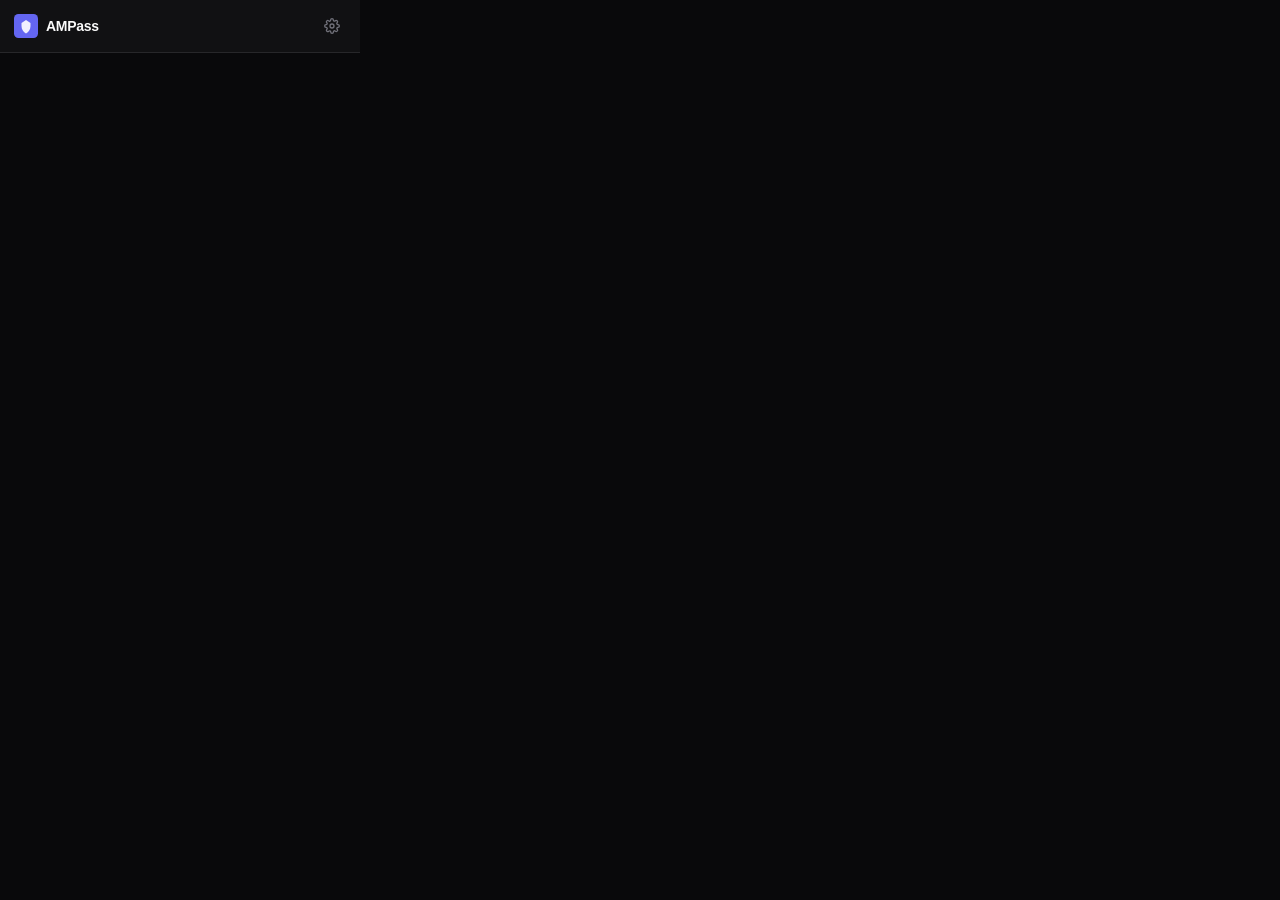
==== clients/browser-extension/src/popup/index.html @ 4e724eab "Yes5" ====
<!DOCTYPE html>
<html lang="en">
<head>
  <meta charset="UTF-8">
  <meta name="viewport" content="width=400">
  <title>AMPass</title>
  <link rel="stylesheet" href="popup.css">
</head>
<body>
  <div id="app">
    <!-- Header -->
    <header class="header">
      <div class="brand">
        <svg width="24" height="24" viewBox="0 0 32 32" fill="none"><rect width="32" height="32" rx="6" fill="url(#g)"/><path d="M16 8L10 12v4c0 4.4 2.6 8.5 6 10 3.4-1.5 6-5.6 6-10v-4l-6-4z" fill="white" opacity="0.9"/><defs><linearGradient id="g" x1="0" y1="0" x2="32" y2="32"><stop stop-color="#6366f1"/><stop offset="1" stop-color="#8b5cf6"/></linearGradient></defs></svg>
        <span class="brand-name">AMPass</span>
      </div>
      <div class="header-actions">
        <button id="btnSettings" class="icon-btn" title="Settings">
          <svg width="16" height="16" viewBox="0 0 24 24" fill="none" stroke="currentColor" stroke-width="2"><circle cx="12" cy="12" r="3"/><path d="M19.4 15a1.65 1.65 0 00.33 1.82l.06.06a2 2 0 01-2.83 2.83l-.06-.06a1.65 1.65 0 00-1.82-.33 1.65 1.65 0 00-1 1.51V21a2 2 0 01-4 0v-.09A1.65 1.65 0 009 19.4a1.65 1.65 0 00-1.82.33l-.06.06a2 2 0 01-2.83-2.83l.06-.06A1.65 1.65 0 004.68 15 1.65 1.65 0 003.17 14H3a2 2 0 010-4h.09A1.65 1.65 0 004.6 9a1.65 1.65 0 00-.33-1.82l-.06-.06a2 2 0 012.83-2.83l.06.06A1.65 1.65 0 009 4.68 1.65 1.65 0 0010 3.17V3a2 2 0 014 0v.09a1.65 1.65 0 001 1.51 1.65 1.65 0 001.82-.33l.06-.06a2 2 0 012.83 2.83l-.06.06A1.65 1.65 0 0019.4 9a1.65 1.65 0 001.51 1H21a2 2 0 010 4h-.09a1.65 1.65 0 00-1.51 1z"/></svg>
        </button>
        <button id="btnLock" class="icon-btn" title="Lock vault" style="display:none;">
          <svg width="16" height="16" viewBox="0 0 24 24" fill="none" stroke="currentColor" stroke-width="2"><rect x="3" y="11" width="18" height="11" rx="2"/><path d="M7 11V7a5 5 0 0110 0v4"/></svg>
        </button>
      </div>
    </header>

    <!-- Status Bar -->
    <div id="statusBar" class="status-bar" style="display:none;"></div>
    <div id="bridgeIndicator" class="bridge-indicator" style="display:none;" title="Connected to AMPass Desktop">🖥️</div>

    <!-- Views -->
    <div id="viewSetup" class="view" style="display:none;">
      <div class="view-center">
        <p class="text-muted">Connect to your AMPass server</p>
        <input type="url" id="setupUrl" class="input" placeholder="https://yourdomain.com/ampass">
        <button id="btnSetupSave" class="btn btn-primary btn-full">Connect</button>
      </div>
    </div>

    <div id="viewLogin" class="view" style="display:none;">
      <div class="view-center">
        <p class="text-muted">Sign in to your vault</p>
        <input type="text" id="loginUsername" class="input" placeholder="Username or email" autocomplete="username">
        <input type="password" id="loginPassword" class="input" placeholder="Password" autocomplete="current-password">
        <button id="btnLogin" class="btn btn-primary btn-full">Sign In</button>
        <div id="loginError" class="error-msg" style="display:none;"></div>
      </div>
    </div>

    <div id="viewUnlock" class="view" style="display:none;">
      <div class="view-center">
        <svg width="40" height="40" viewBox="0 0 24 24" fill="none" stroke="#6366f1" stroke-width="1.5" style="margin:0 auto 12px;display:block;"><rect x="3" y="11" width="18" height="11" rx="2"/><path d="M7 11V7a5 5 0 0110 0v4"/></svg>
        <p class="text-muted">Enter master password to unlock</p>
        <input type="password" id="unlockPassword" class="input" placeholder="Master password" autocomplete="off">
        <button id="btnUnlock" class="btn btn-primary btn-full">Unlock</button>
        <div id="unlockError" class="error-msg" style="display:none;"></div>
      </div>
    </div>

    <div id="viewVault" class="view" style="display:none;">
      <!-- Search -->
      <div class="search-bar">
        <svg class="search-icon" width="14" height="14" viewBox="0 0 24 24" fill="none" stroke="currentColor" stroke-width="2"><circle cx="11" cy="11" r="8"/><line x1="21" y1="21" x2="16.65" y2="16.65"/></svg>
        <input type="text" id="searchInput" class="input search-input" placeholder="Search vault...">
      </div>

      <!-- Matches for current site -->
      <div id="matchesSection" style="display:none;">
        <div class="section-header">
          <span class="section-title">Matches for this site</span>
        </div>
        <div id="matchesList" class="item-list"></div>
      </div>

      <!-- All items -->
      <div id="allItemsSection">
        <div class="section-header">
          <span class="section-title">All Items</span>
          <span id="itemCount" class="badge">0</span>
        </div>
        <div id="allItemsList" class="item-list"></div>
      </div>

      <!-- Empty state -->
      <div id="emptyState" class="empty-state" style="display:none;">
        <p>No items in your vault yet.</p>
      </div>

      <!-- Actions -->
      <div class="bottom-actions">
        <button id="btnAddNew" class="btn btn-secondary btn-sm">+ Add Login</button>
        <button id="btnGenerate" class="btn btn-secondary btn-sm">Generate</button>
      </div>
    </div>

    <!-- Generator Panel -->
    <div id="viewGenerator" class="view" style="display:none;">
      <div class="section-header">
        <button id="btnBackFromGen" class="icon-btn"><svg width="16" height="16" viewBox="0 0 24 24" fill="none" stroke="currentColor" stroke-width="2"><line x1="19" y1="12" x2="5" y2="12"/><polyline points="12 19 5 12 12 5"/></svg></button>
        <span class="section-title">Password Generator</span>
      </div>
      <div class="gen-output">
        <input type="text" id="genPassword" class="input mono" readonly>
        <button id="btnCopyGen" class="icon-btn" title="Copy"><svg width="14" height="14" viewBox="0 0 24 24" fill="none" stroke="currentColor" stroke-width="2"><rect x="9" y="9" width="13" height="13" rx="2"/><path d="M5 15H4a2 2 0 01-2-2V4a2 2 0 012-2h9a2 2 0 012 2v1"/></svg></button>
      </div>
      <div id="genStrength" class="strength-bar"><div class="strength-fill"></div></div>
      <div class="gen-options">
        <label class="slider-label">Length: <span id="genLengthVal">20</span></label>
        <input type="range" id="genLength" min="8" max="64" value="20" class="range">
        <label class="check-label"><input type="checkbox" id="genUpper" checked> Uppercase</label>
        <label class="check-label"><input type="checkbox" id="genLower" checked> Lowercase</label>
        <label class="check-label"><input type="checkbox" id="genNumbers" checked> Numbers</label>
        <label class="check-label"><input type="checkbox" id="genSymbols" checked> Symbols</label>
      </div>
      <button id="btnRegenerate" class="btn btn-primary btn-full">Regenerate</button>
    </div>
  </div>

  <script src="../shared/storage.js"></script>
  <script src="../shared/security.js"></script>
  <script src="../shared/domain-utils.js"></script>
  <script src="../shared/crypto-client.js"></script>
  <script src="../shared/password-generator.js"></script>
  <script src="../shared/native-client.js"></script>
  <script src="popup.js"></script>
</body>
</html>
---- clients/browser-extension/src/popup/popup.css ----
/* AMPass Extension Popup - Premium UI */
:root {
  --bg: #09090b;
  --surface: #111113;
  --card: #18181b;
  --border: #27272a;
  --hover: #1f1f23;
  --text: #fafafa;
  --text-sec: #a1a1aa;
  --text-muted: #71717a;
  --accent: #6366f1;
  --accent-hover: #818cf8;
  --accent-subtle: rgba(99,102,241,0.12);
  --success: #22c55e;
  --danger: #ef4444;
  --warning: #f59e0b;
  --radius: 8px;
  --font: -apple-system, BlinkMacSystemFont, 'Segoe UI', sans-serif;
  --mono: 'SF Mono', 'Fira Code', monospace;
}

* { box-sizing: border-box; margin: 0; padding: 0; }
body { font-family: var(--font); background: var(--bg); color: var(--text); width: 360px; min-height: 200px; max-height: 560px; overflow-y: auto; font-size: 13px; line-height: 1.5; }
#app { display: flex; flex-direction: column; min-height: 200px; }

/* Header */
.header { display: flex; align-items: center; justify-content: space-between; padding: 12px 14px; border-bottom: 1px solid var(--border); background: var(--surface); position: sticky; top: 0; z-index: 10; }
.brand { display: flex; align-items: center; gap: 8px; }
.brand-name { font-weight: 700; font-size: 14px; letter-spacing: -0.02em; }
.header-actions { display: flex; gap: 4px; }

/* Buttons */
.btn { display: inline-flex; align-items: center; justify-content: center; gap: 6px; padding: 8px 14px; border-radius: var(--radius); font-size: 12px; font-weight: 550; border: none; cursor: pointer; transition: all 0.15s; font-family: var(--font); }
.btn:active { transform: scale(0.97); }
.btn-primary { background: var(--accent); color: white; }
.btn-primary:hover { background: var(--accent-hover); }
.btn-secondary { background: var(--card); color: var(--text-sec); border: 1px solid var(--border); }
.btn-secondary:hover { background: var(--hover); color: var(--text); }
.btn-full { width: 100%; }
.btn-sm { padding: 6px 10px; font-size: 11px; }
.icon-btn { background: none; border: none; color: var(--text-muted); cursor: pointer; padding: 6px; border-radius: 6px; display: flex; align-items: center; justify-content: center; transition: all 0.15s; }
.icon-btn:hover { background: var(--hover); color: var(--text); }

/* Inputs */
.input { width: 100%; padding: 9px 12px; background: var(--card); border: 1px solid var(--border); border-radius: var(--radius); color: var(--text); font-size: 13px; outline: none; transition: border-color 0.15s; font-family: var(--font); }
.input:focus { border-color: var(--accent); }
.input::placeholder { color: var(--text-muted); }
.input.mono { font-family: var(--mono); font-size: 12px; letter-spacing: 0.02em; }
.range { width: 100%; accent-color: var(--accent); margin: 6px 0; }

/* Views */
.view { padding: 14px; }
.view-center { display: flex; flex-direction: column; gap: 10px; align-items: center; text-align: center; padding: 20px 0; }
.view-center .input { text-align: left; }

/* Status Bar */
.status-bar { padding: 8px 14px; font-size: 11px; text-align: center; }
.status-bar.warning { background: rgba(245,158,11,0.1); color: var(--warning); border-bottom: 1px solid rgba(245,158,11,0.2); }
.status-bar.error { background: rgba(239,68,68,0.1); color: var(--danger); border-bottom: 1px solid rgba(239,68,68,0.2); }
.status-bar.success { background: rgba(34,197,94,0.1); color: var(--success); border-bottom: 1px solid rgba(34,197,94,0.2); }

/* Bridge indicator */
.bridge-indicator { position: absolute; top: 44px; right: 14px; font-size: 12px; opacity: 0.7; cursor: help; }

/* Error message */
.error-msg { color: var(--danger); font-size: 12px; text-align: center; padding: 6px; }

/* Search */
.search-bar { position: relative; margin-bottom: 12px; }
.search-icon { position: absolute; left: 10px; top: 50%; transform: translateY(-50%); color: var(--text-muted); pointer-events: none; }
.search-input { padding-left: 30px; }

/* Sections */
.section-header { display: flex; align-items: center; justify-content: space-between; padding: 6px 0; margin-bottom: 6px; }
.section-title { font-size: 11px; font-weight: 600; color: var(--text-muted); text-transform: uppercase; letter-spacing: 0.05em; }
.badge { font-size: 10px; background: var(--accent-subtle); color: var(--accent); padding: 2px 7px; border-radius: 10px; font-weight: 600; }

/* Item List */
.item-list { display: flex; flex-direction: column; gap: 3px; max-height: 280px; overflow-y: auto; }
.item { display: flex; align-items: center; gap: 10px; padding: 9px 10px; border-radius: var(--radius); cursor: pointer; transition: background 0.12s; border: 1px solid transparent; }
.item:hover { background: var(--hover); border-color: var(--border); }
.item-icon { width: 30px; height: 30px; border-radius: 6px; background: var(--accent-subtle); display: flex; align-items: center; justify-content: center; flex-shrink: 0; }
.item-icon svg { width: 14px; height: 14px; color: var(--accent); }
.item-info { flex: 1; min-width: 0; }
.item-title { display: block; font-weight: 550; font-size: 12.5px; white-space: nowrap; overflow: hidden; text-overflow: ellipsis; }
.item-subtitle { display: block; font-size: 11px; color: var(--text-muted); white-space: nowrap; overflow: hidden; text-overflow: ellipsis; }
.item-actions { display: flex; gap: 2px; opacity: 0; transition: opacity 0.15s; }
.item:hover .item-actions { opacity: 1; }

/* Bottom Actions */
.bottom-actions { display: flex; gap: 6px; padding-top: 10px; border-top: 1px solid var(--border); margin-top: 10px; }

/* Generator */
.gen-output { display: flex; gap: 6px; margin-bottom: 8px; }
.gen-output .input { flex: 1; }
.gen-options { display: flex; flex-direction: column; gap: 6px; margin: 10px 0; }
.check-label { display: flex; align-items: center; gap: 7px; font-size: 12px; color: var(--text-sec); cursor: pointer; }
.check-label input { accent-color: var(--accent); }
.slider-label { font-size: 12px; color: var(--text-sec); display: flex; justify-content: space-between; }
.slider-label span { color: var(--accent); font-weight: 600; }

/* Strength Bar */
.strength-bar { height: 3px; background: var(--border); border-radius: 2px; overflow: hidden; margin-bottom: 6px; }
.strength-fill { height: 100%; border-radius: 2px; transition: width 0.3s, background 0.3s; width: 0; }

/* Empty State */
.empty-state { text-align: center; padding: 30px 10px; color: var(--text-muted); }

/* Text helpers */
.text-muted { color: var(--text-muted); font-size: 12px; }

/* Scrollbar */
::-webkit-scrollbar { width: 4px; }
::-webkit-scrollbar-track { background: transparent; }
::-webkit-scrollbar-thumb { background: var(--border); border-radius: 2px; }
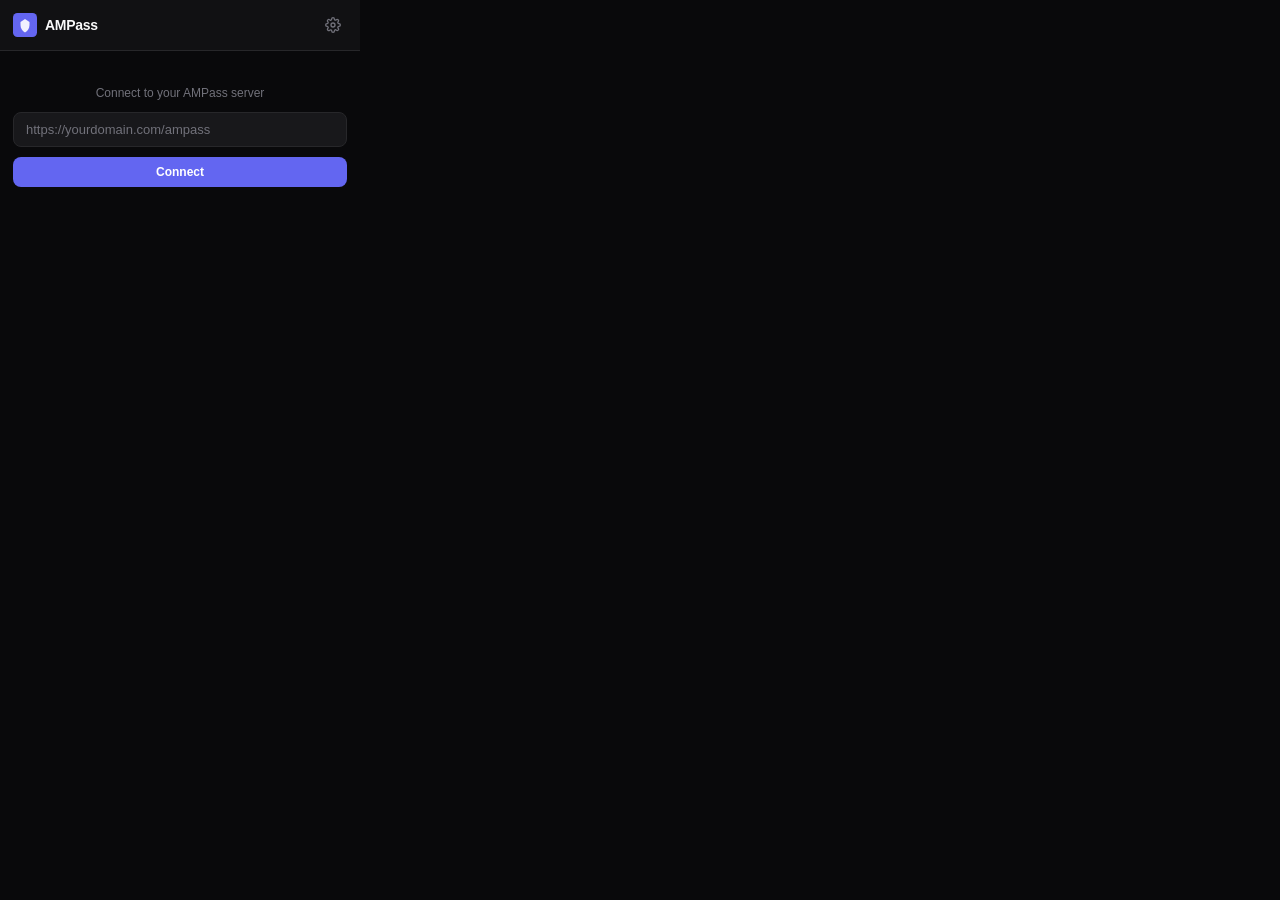
==== commit 31e0bbce: "feat: implement comprehensive vault item details view with autofill, editing, and TOTP support" ====
--- a/clients/browser-extension/src/popup/index.html
+++ b/clients/browser-extension/src/popup/index.html
@@ -15,6 +15,10 @@
         <span class="brand-name">AMPass</span>
       </div>
       <div class="header-actions">
+        <div id="bridgeIndicator" class="bridge-indicator" style="display:none;" title="Connected to AMPass Desktop">🖥️</div>
+        <button id="btnBack" class="icon-btn" title="Back" style="display:none;">
+          <svg width="16" height="16" viewBox="0 0 24 24" fill="none" stroke="currentColor" stroke-width="2"><line x1="19" y1="12" x2="5" y2="12"/><polyline points="12 19 5 12 12 5"/></svg>
+        </button>
         <button id="btnSettings" class="icon-btn" title="Settings">
           <svg width="16" height="16" viewBox="0 0 24 24" fill="none" stroke="currentColor" stroke-width="2"><circle cx="12" cy="12" r="3"/><path d="M19.4 15a1.65 1.65 0 00.33 1.82l.06.06a2 2 0 01-2.83 2.83l-.06-.06a1.65 1.65 0 00-1.82-.33 1.65 1.65 0 00-1 1.51V21a2 2 0 01-4 0v-.09A1.65 1.65 0 009 19.4a1.65 1.65 0 00-1.82.33l-.06.06a2 2 0 01-2.83-2.83l.06-.06A1.65 1.65 0 004.68 15 1.65 1.65 0 003.17 14H3a2 2 0 010-4h.09A1.65 1.65 0 004.6 9a1.65 1.65 0 00-.33-1.82l-.06-.06a2 2 0 012.83-2.83l.06.06A1.65 1.65 0 009 4.68 1.65 1.65 0 0010 3.17V3a2 2 0 014 0v.09a1.65 1.65 0 001 1.51 1.65 1.65 0 001.82-.33l.06-.06a2 2 0 012.83 2.83l-.06.06A1.65 1.65 0 0019.4 9a1.65 1.65 0 001.51 1H21a2 2 0 010 4h-.09a1.65 1.65 0 00-1.51 1z"/></svg>
         </button>
@@ -26,9 +30,16 @@
 
     <!-- Status Bar -->
     <div id="statusBar" class="status-bar" style="display:none;"></div>
-    <div id="bridgeIndicator" class="bridge-indicator" style="display:none;" title="Connected to AMPass Desktop">🖥️</div>
 
     <!-- Views -->
+
+    <!-- Loading -->
+    <div id="viewLoading" class="view view-center" style="display:none;">
+      <div class="spinner"></div>
+      <p class="text-muted" style="margin-top:10px;">Loading...</p>
+    </div>
+
+    <!-- Setup -->
     <div id="viewSetup" class="view" style="display:none;">
       <div class="view-center">
         <p class="text-muted">Connect to your AMPass server</p>
@@ -37,26 +48,36 @@
       </div>
     </div>
 
+    <!-- Login -->
     <div id="viewLogin" class="view" style="display:none;">
       <div class="view-center">
         <p class="text-muted">Sign in to your vault</p>
         <input type="text" id="loginUsername" class="input" placeholder="Username or email" autocomplete="username">
         <input type="password" id="loginPassword" class="input" placeholder="Password" autocomplete="current-password">
+        <label class="check-label" style="margin:8px 0;font-size:11px;"><input type="checkbox" id="loginTrust"> Trust this browser (stay logged in)</label>
         <button id="btnLogin" class="btn btn-primary btn-full">Sign In</button>
         <div id="loginError" class="error-msg" style="display:none;"></div>
-      </div>
-    </div>
-
+        <button id="btnResetConn" class="btn btn-ghost btn-full" style="margin-top:8px;font-size:11px;">Reset Connection</button>
+      </div>
+    </div>
+
+    <!-- Unlock -->
     <div id="viewUnlock" class="view" style="display:none;">
       <div class="view-center">
         <svg width="40" height="40" viewBox="0 0 24 24" fill="none" stroke="#6366f1" stroke-width="1.5" style="margin:0 auto 12px;display:block;"><rect x="3" y="11" width="18" height="11" rx="2"/><path d="M7 11V7a5 5 0 0110 0v4"/></svg>
+        <p id="unlockTrustInfo" class="text-muted" style="font-size:11px;margin-bottom:4px;display:none;"></p>
         <p class="text-muted">Enter master password to unlock</p>
         <input type="password" id="unlockPassword" class="input" placeholder="Master password" autocomplete="off">
         <button id="btnUnlock" class="btn btn-primary btn-full">Unlock</button>
         <div id="unlockError" class="error-msg" style="display:none;"></div>
-      </div>
-    </div>
-
+        <div style="margin-top:10px;display:flex;gap:6px;justify-content:center;">
+          <button id="btnUnlockSignOut" class="btn btn-ghost" style="font-size:10px;padding:4px 8px;">Sign Out</button>
+          <button id="btnUnlockChangeServer" class="btn btn-ghost" style="font-size:10px;padding:4px 8px;">Change Server</button>
+        </div>
+      </div>
+    </div>
+
+    <!-- Vault List -->
     <div id="viewVault" class="view" style="display:none;">
       <!-- Search -->
       <div class="search-bar">
@@ -83,20 +104,136 @@
 
       <!-- Empty state -->
       <div id="emptyState" class="empty-state" style="display:none;">
+        <svg width="32" height="32" viewBox="0 0 24 24" fill="none" stroke="currentColor" stroke-width="1.5" style="margin:0 auto 8px;display:block;opacity:0.3;"><rect x="3" y="11" width="18" height="11" rx="2"/><path d="M7 11V7a5 5 0 0110 0v4"/></svg>
         <p>No items in your vault yet.</p>
+        <p style="font-size:11px;margin-top:4px;">Click + Add Login to create your first entry.</p>
       </div>
 
       <!-- Actions -->
       <div class="bottom-actions">
         <button id="btnAddNew" class="btn btn-secondary btn-sm">+ Add Login</button>
+        <button id="btnAddNote" class="btn btn-secondary btn-sm">+ Note</button>
         <button id="btnGenerate" class="btn btn-secondary btn-sm">Generate</button>
       </div>
+    </div>
+
+    <!-- Item Detail View -->
+    <div id="viewDetail" class="view" style="display:none;">
+      <div class="detail-header">
+        <div class="detail-icon" id="detailIcon">🔑</div>
+        <div class="detail-title-group">
+          <span id="detailTitle" class="detail-title"></span>
+          <span id="detailUrl" class="detail-url text-muted"></span>
+        </div>
+        <button id="btnDetailFav" class="icon-btn fav-btn" title="Favorite">
+          <svg width="14" height="14" viewBox="0 0 24 24" fill="none" stroke="currentColor" stroke-width="2"><polygon points="12 2 15.09 8.26 22 9.27 17 14.14 18.18 21.02 12 17.77 5.82 21.02 7 14.14 2 9.27 8.91 8.26 12 2"/></svg>
+        </button>
+      </div>
+
+      <div class="detail-fields">
+        <!-- Username -->
+        <div class="detail-field" id="detailUsernameRow">
+          <span class="detail-field-label">Username</span>
+          <div class="detail-field-value-row">
+            <span id="detailUsername" class="detail-field-value"></span>
+            <button class="icon-btn detail-copy-btn" id="btnCopyUsername" title="Copy username">
+              <svg width="13" height="13" viewBox="0 0 24 24" fill="none" stroke="currentColor" stroke-width="2"><rect x="9" y="9" width="13" height="13" rx="2"/><path d="M5 15H4a2 2 0 01-2-2V4a2 2 0 012-2h9a2 2 0 012 2v1"/></svg>
+            </button>
+          </div>
+        </div>
+
+        <!-- Password -->
+        <div class="detail-field" id="detailPasswordRow">
+          <span class="detail-field-label">Password</span>
+          <div class="detail-field-value-row">
+            <span id="detailPassword" class="detail-field-value mono password-dots">••••••••</span>
+            <button class="icon-btn detail-copy-btn" id="btnTogglePass" title="Show/Hide password">
+              <svg width="13" height="13" viewBox="0 0 24 24" fill="none" stroke="currentColor" stroke-width="2"><path d="M1 12s4-8 11-8 11 8 11 8-4 8-11 8-11-8-11-8z"/><circle cx="12" cy="12" r="3"/></svg>
+            </button>
+            <button class="icon-btn detail-copy-btn" id="btnCopyPassword" title="Copy password">
+              <svg width="13" height="13" viewBox="0 0 24 24" fill="none" stroke="currentColor" stroke-width="2"><rect x="9" y="9" width="13" height="13" rx="2"/><path d="M5 15H4a2 2 0 01-2-2V4a2 2 0 012-2h9a2 2 0 012 2v1"/></svg>
+            </button>
+          </div>
+          <div class="detail-strength-bar"><div id="detailStrengthFill" class="strength-fill"></div></div>
+        </div>
+
+        <!-- TOTP -->
+        <div class="detail-field" id="detailTotpRow" style="display:none;">
+          <span class="detail-field-label">2FA Code</span>
+          <div class="detail-field-value-row">
+            <span id="detailTotpCode" class="detail-field-value mono totp-code">------</span>
+            <div id="totpCountdown" class="totp-countdown">30</div>
+            <button class="icon-btn detail-copy-btn" id="btnCopyTotp" title="Copy 2FA code">
+              <svg width="13" height="13" viewBox="0 0 24 24" fill="none" stroke="currentColor" stroke-width="2"><rect x="9" y="9" width="13" height="13" rx="2"/><path d="M5 15H4a2 2 0 01-2-2V4a2 2 0 012-2h9a2 2 0 012 2v1"/></svg>
+            </button>
+          </div>
+        </div>
+
+        <!-- Notes -->
+        <div class="detail-field" id="detailNotesRow" style="display:none;">
+          <span class="detail-field-label">Notes</span>
+          <p id="detailNotes" class="detail-notes"></p>
+        </div>
+      </div>
+
+      <div class="detail-actions">
+        <button id="btnDetailAutofill" class="btn btn-primary btn-sm">⚡ Autofill</button>
+        <button id="btnDetailEdit" class="btn btn-secondary btn-sm">Edit</button>
+        <button id="btnDetailDelete" class="btn btn-danger btn-sm">Delete</button>
+      </div>
+    </div>
+
+    <!-- Add / Edit Form -->
+    <div id="viewEdit" class="view" style="display:none;">
+      <div class="edit-form-title" id="editFormTitle">Add Login</div>
+      <input type="hidden" id="editItemId">
+      <input type="hidden" id="editItemType" value="login">
+
+      <div class="form-group">
+        <label class="form-label">Title</label>
+        <input type="text" id="editTitle" class="input" placeholder="e.g. GitHub, Netflix">
+      </div>
+      <div class="form-group" id="editUrlGroup">
+        <label class="form-label">Website URL</label>
+        <input type="url" id="editUrl" class="input" placeholder="https://example.com">
+      </div>
+      <div class="form-group" id="editUsernameGroup">
+        <label class="form-label">Username / Email</label>
+        <input type="text" id="editUsername" class="input" placeholder="you@example.com" autocomplete="off">
+      </div>
+      <div class="form-group" id="editPasswordGroup">
+        <label class="form-label">Password</label>
+        <div class="pw-input-row">
+          <input type="password" id="editPassword" class="input" placeholder="Password" autocomplete="new-password">
+          <button id="btnToggleEditPass" class="icon-btn" title="Show/hide">
+            <svg width="13" height="13" viewBox="0 0 24 24" fill="none" stroke="currentColor" stroke-width="2"><path d="M1 12s4-8 11-8 11 8 11 8-4 8-11 8-11-8-11-8z"/><circle cx="12" cy="12" r="3"/></svg>
+          </button>
+          <button id="btnFillGenerate" class="icon-btn" title="Generate password">
+            <svg width="13" height="13" viewBox="0 0 24 24" fill="none" stroke="currentColor" stroke-width="2"><path d="M12 22s8-4 8-10V5l-8-3-8 3v7c0 6 8 10 8 10z"/></svg>
+          </button>
+        </div>
+        <div class="strength-bar" style="margin-top:5px;"><div id="editStrengthFill" class="strength-fill"></div></div>
+      </div>
+      <div class="form-group" id="editTotpGroup">
+        <label class="form-label">2FA Secret (optional)</label>
+        <input type="text" id="editTotp" class="input mono" placeholder="JBSWY3DPEHPK3PXP" autocomplete="off" spellcheck="false">
+        <span class="form-hint">Base32 key from the site's 2FA setup</span>
+      </div>
+      <div class="form-group" id="editNotesGroup">
+        <label class="form-label">Notes (optional)</label>
+        <textarea id="editNotes" class="input edit-notes" rows="2" placeholder="Any extra info..."></textarea>
+      </div>
+
+      <div class="edit-actions">
+        <button id="btnSaveItem" class="btn btn-primary btn-sm" style="flex:1;">Save</button>
+        <button id="btnCancelEdit" class="btn btn-secondary btn-sm">Cancel</button>
+      </div>
+      <div id="editError" class="error-msg" style="display:none;margin-top:8px;"></div>
     </div>
 
     <!-- Generator Panel -->
     <div id="viewGenerator" class="view" style="display:none;">
       <div class="section-header">
-        <button id="btnBackFromGen" class="icon-btn"><svg width="16" height="16" viewBox="0 0 24 24" fill="none" stroke="currentColor" stroke-width="2"><line x1="19" y1="12" x2="5" y2="12"/><polyline points="12 19 5 12 12 5"/></svg></button>
         <span class="section-title">Password Generator</span>
       </div>
       <div class="gen-output">
@@ -112,9 +249,14 @@
         <label class="check-label"><input type="checkbox" id="genNumbers" checked> Numbers</label>
         <label class="check-label"><input type="checkbox" id="genSymbols" checked> Symbols</label>
       </div>
-      <button id="btnRegenerate" class="btn btn-primary btn-full">Regenerate</button>
+      <div style="display:flex;gap:6px;">
+        <button id="btnRegenerate" class="btn btn-primary" style="flex:1;">Regenerate</button>
+        <button id="btnUsePwInEdit" class="btn btn-secondary btn-sm" style="display:none;" title="Use this password">Use</button>
+      </div>
     </div>
   </div>
+
+  <div id="versionFooter"></div>
 
   <script src="../shared/storage.js"></script>
   <script src="../shared/security.js"></script>
--- a/clients/browser-extension/src/popup/popup.css
+++ b/clients/browser-extension/src/popup/popup.css
@@ -16,81 +16,198 @@
   --warning: #f59e0b;
   --radius: 8px;
   --font: -apple-system, BlinkMacSystemFont, 'Segoe UI', sans-serif;
-  --mono: 'SF Mono', 'Fira Code', monospace;
+  --mono: 'SF Mono', 'Fira Code', 'Consolas', monospace;
+}
+
+/* Light theme */
+[data-theme="light"] {
+  --bg: #f8fafc;
+  --surface: #ffffff;
+  --card: #f1f5f9;
+  --border: #e2e8f0;
+  --hover: #e8ecf2;
+  --text: #0f172a;
+  --text-sec: #475569;
+  --text-muted: #94a3b8;
+  --accent-subtle: rgba(99,102,241,0.08);
 }
 
 * { box-sizing: border-box; margin: 0; padding: 0; }
-body { font-family: var(--font); background: var(--bg); color: var(--text); width: 360px; min-height: 200px; max-height: 560px; overflow-y: auto; font-size: 13px; line-height: 1.5; }
+body {
+  font-family: var(--font);
+  background: var(--bg);
+  color: var(--text);
+  width: 360px;
+  min-height: 200px;
+  max-height: 580px;
+  overflow-y: auto;
+  font-size: 13px;
+  line-height: 1.5;
+}
 #app { display: flex; flex-direction: column; min-height: 200px; }
 
-/* Header */
-.header { display: flex; align-items: center; justify-content: space-between; padding: 12px 14px; border-bottom: 1px solid var(--border); background: var(--surface); position: sticky; top: 0; z-index: 10; }
+/* ===== Header ===== */
+.header {
+  display: flex; align-items: center; justify-content: space-between;
+  padding: 11px 13px; border-bottom: 1px solid var(--border);
+  background: var(--surface); position: sticky; top: 0; z-index: 10;
+}
 .brand { display: flex; align-items: center; gap: 8px; }
 .brand-name { font-weight: 700; font-size: 14px; letter-spacing: -0.02em; }
-.header-actions { display: flex; gap: 4px; }
-
-/* Buttons */
-.btn { display: inline-flex; align-items: center; justify-content: center; gap: 6px; padding: 8px 14px; border-radius: var(--radius); font-size: 12px; font-weight: 550; border: none; cursor: pointer; transition: all 0.15s; font-family: var(--font); }
+.header-actions { display: flex; align-items: center; gap: 4px; }
+
+/* ===== Buttons ===== */
+.btn {
+  display: inline-flex; align-items: center; justify-content: center;
+  gap: 6px; padding: 8px 14px; border-radius: var(--radius);
+  font-size: 12px; font-weight: 550; border: none; cursor: pointer;
+  transition: all 0.15s; font-family: var(--font);
+}
 .btn:active { transform: scale(0.97); }
 .btn-primary { background: var(--accent); color: white; }
 .btn-primary:hover { background: var(--accent-hover); }
 .btn-secondary { background: var(--card); color: var(--text-sec); border: 1px solid var(--border); }
 .btn-secondary:hover { background: var(--hover); color: var(--text); }
+.btn-danger { background: rgba(239,68,68,0.12); color: var(--danger); border: 1px solid rgba(239,68,68,0.2); }
+.btn-danger:hover { background: rgba(239,68,68,0.22); }
+.btn-ghost { background: none; color: var(--text-muted); border: none; }
+.btn-ghost:hover { color: var(--text); }
 .btn-full { width: 100%; }
-.btn-sm { padding: 6px 10px; font-size: 11px; }
-.icon-btn { background: none; border: none; color: var(--text-muted); cursor: pointer; padding: 6px; border-radius: 6px; display: flex; align-items: center; justify-content: center; transition: all 0.15s; }
+.btn-sm { padding: 6px 11px; font-size: 11.5px; }
+.icon-btn {
+  background: none; border: none; color: var(--text-muted);
+  cursor: pointer; padding: 6px; border-radius: 6px;
+  display: flex; align-items: center; justify-content: center;
+  transition: all 0.15s;
+}
 .icon-btn:hover { background: var(--hover); color: var(--text); }
-
-/* Inputs */
-.input { width: 100%; padding: 9px 12px; background: var(--card); border: 1px solid var(--border); border-radius: var(--radius); color: var(--text); font-size: 13px; outline: none; transition: border-color 0.15s; font-family: var(--font); }
+.icon-btn.active { color: var(--warning); }
+
+/* ===== Inputs ===== */
+.input {
+  width: 100%; padding: 9px 12px;
+  background: var(--card); border: 1px solid var(--border);
+  border-radius: var(--radius); color: var(--text);
+  font-size: 13px; outline: none;
+  transition: border-color 0.15s; font-family: var(--font);
+}
 .input:focus { border-color: var(--accent); }
 .input::placeholder { color: var(--text-muted); }
 .input.mono { font-family: var(--mono); font-size: 12px; letter-spacing: 0.02em; }
 .range { width: 100%; accent-color: var(--accent); margin: 6px 0; }
-
-/* Views */
-.view { padding: 14px; }
-.view-center { display: flex; flex-direction: column; gap: 10px; align-items: center; text-align: center; padding: 20px 0; }
+textarea.input { resize: none; }
+
+/* ===== Views ===== */
+.view { padding: 13px; }
+.view-center {
+  display: flex; flex-direction: column; gap: 10px;
+  align-items: center; text-align: center; padding: 20px 0;
+}
 .view-center .input { text-align: left; }
 
-/* Status Bar */
-.status-bar { padding: 8px 14px; font-size: 11px; text-align: center; }
+/* ===== Loading Spinner ===== */
+.spinner {
+  width: 28px; height: 28px; border-radius: 50%;
+  border: 3px solid var(--border);
+  border-top-color: var(--accent);
+  animation: spin 0.7s linear infinite;
+}
+@keyframes spin { to { transform: rotate(360deg); } }
+
+/* ===== Status Bar ===== */
+.status-bar { padding: 7px 13px; font-size: 11px; text-align: center; }
 .status-bar.warning { background: rgba(245,158,11,0.1); color: var(--warning); border-bottom: 1px solid rgba(245,158,11,0.2); }
-.status-bar.error { background: rgba(239,68,68,0.1); color: var(--danger); border-bottom: 1px solid rgba(239,68,68,0.2); }
-.status-bar.success { background: rgba(34,197,94,0.1); color: var(--success); border-bottom: 1px solid rgba(34,197,94,0.2); }
-
-/* Bridge indicator */
-.bridge-indicator { position: absolute; top: 44px; right: 14px; font-size: 12px; opacity: 0.7; cursor: help; }
-
-/* Error message */
+.status-bar.error   { background: rgba(239,68,68,0.1);  color: var(--danger);  border-bottom: 1px solid rgba(239,68,68,0.2); }
+.status-bar.success { background: rgba(34,197,94,0.1);  color: var(--success); border-bottom: 1px solid rgba(34,197,94,0.2); }
+
+/* ===== Bridge indicator ===== */
+.bridge-indicator { font-size: 12px; opacity: 0.7; cursor: help; }
+
+/* ===== Error message ===== */
 .error-msg { color: var(--danger); font-size: 12px; text-align: center; padding: 6px; }
 
-/* Search */
-.search-bar { position: relative; margin-bottom: 12px; }
+/* ===== Search ===== */
+.search-bar { position: relative; margin-bottom: 11px; }
 .search-icon { position: absolute; left: 10px; top: 50%; transform: translateY(-50%); color: var(--text-muted); pointer-events: none; }
 .search-input { padding-left: 30px; }
 
-/* Sections */
+/* ===== Sections ===== */
 .section-header { display: flex; align-items: center; justify-content: space-between; padding: 6px 0; margin-bottom: 6px; }
 .section-title { font-size: 11px; font-weight: 600; color: var(--text-muted); text-transform: uppercase; letter-spacing: 0.05em; }
 .badge { font-size: 10px; background: var(--accent-subtle); color: var(--accent); padding: 2px 7px; border-radius: 10px; font-weight: 600; }
 
-/* Item List */
-.item-list { display: flex; flex-direction: column; gap: 3px; max-height: 280px; overflow-y: auto; }
-.item { display: flex; align-items: center; gap: 10px; padding: 9px 10px; border-radius: var(--radius); cursor: pointer; transition: background 0.12s; border: 1px solid transparent; }
+/* ===== Item List ===== */
+.item-list { display: flex; flex-direction: column; gap: 2px; max-height: 240px; overflow-y: auto; }
+.item {
+  display: flex; align-items: center; gap: 10px;
+  padding: 8px 9px; border-radius: var(--radius);
+  cursor: pointer; transition: background 0.12s;
+  border: 1px solid transparent;
+}
 .item:hover { background: var(--hover); border-color: var(--border); }
-.item-icon { width: 30px; height: 30px; border-radius: 6px; background: var(--accent-subtle); display: flex; align-items: center; justify-content: center; flex-shrink: 0; }
+.item-icon {
+  width: 30px; height: 30px; border-radius: 6px;
+  background: var(--accent-subtle);
+  display: flex; align-items: center; justify-content: center; flex-shrink: 0;
+  font-size: 14px;
+}
 .item-icon svg { width: 14px; height: 14px; color: var(--accent); }
 .item-info { flex: 1; min-width: 0; }
 .item-title { display: block; font-weight: 550; font-size: 12.5px; white-space: nowrap; overflow: hidden; text-overflow: ellipsis; }
 .item-subtitle { display: block; font-size: 11px; color: var(--text-muted); white-space: nowrap; overflow: hidden; text-overflow: ellipsis; }
-.item-actions { display: flex; gap: 2px; opacity: 0; transition: opacity 0.15s; }
+.item-actions { display: flex; gap: 1px; opacity: 0; transition: opacity 0.15s; }
 .item:hover .item-actions { opacity: 1; }
 
-/* Bottom Actions */
-.bottom-actions { display: flex; gap: 6px; padding-top: 10px; border-top: 1px solid var(--border); margin-top: 10px; }
-
-/* Generator */
+/* ===== Bottom Actions ===== */
+.bottom-actions { display: flex; gap: 5px; padding-top: 10px; border-top: 1px solid var(--border); margin-top: 10px; flex-wrap: wrap; }
+
+/* ===== Item Detail ===== */
+.detail-header {
+  display: flex; align-items: center; gap: 10px;
+  padding-bottom: 12px; margin-bottom: 12px;
+  border-bottom: 1px solid var(--border);
+}
+.detail-icon { font-size: 22px; flex-shrink: 0; }
+.detail-title-group { flex: 1; min-width: 0; }
+.detail-title { display: block; font-weight: 700; font-size: 14px; white-space: nowrap; overflow: hidden; text-overflow: ellipsis; }
+.detail-url { display: block; font-size: 11px; white-space: nowrap; overflow: hidden; text-overflow: ellipsis; margin-top: 2px; }
+.fav-btn.active svg { fill: var(--warning); stroke: var(--warning); }
+
+.detail-fields { display: flex; flex-direction: column; gap: 10px; margin-bottom: 14px; }
+.detail-field { background: var(--card); border: 1px solid var(--border); border-radius: var(--radius); padding: 9px 12px; }
+.detail-field-label { font-size: 10px; font-weight: 600; color: var(--text-muted); text-transform: uppercase; letter-spacing: 0.05em; display: block; margin-bottom: 4px; }
+.detail-field-value-row { display: flex; align-items: center; gap: 4px; }
+.detail-field-value { flex: 1; font-size: 13px; word-break: break-all; }
+.detail-field-value.mono { font-family: var(--mono); font-size: 12px; }
+.password-dots { letter-spacing: 2px; }
+.detail-copy-btn { flex-shrink: 0; }
+.detail-strength-bar { height: 2px; background: var(--border); border-radius: 2px; overflow: hidden; margin-top: 6px; }
+.detail-notes { font-size: 12px; color: var(--text-sec); white-space: pre-wrap; word-break: break-word; margin-top: 2px; }
+
+.detail-actions { display: flex; gap: 6px; }
+
+/* ===== TOTP ===== */
+.totp-code { font-size: 18px !important; font-weight: 700; letter-spacing: 4px; color: var(--accent); }
+.totp-countdown {
+  width: 22px; height: 22px; border-radius: 50%;
+  border: 2px solid var(--border);
+  font-size: 10px; font-weight: 700; color: var(--text-muted);
+  display: flex; align-items: center; justify-content: center;
+  flex-shrink: 0; transition: border-color 0.3s;
+}
+.totp-countdown.urgent { border-color: var(--danger); color: var(--danger); }
+
+/* ===== Edit Form ===== */
+.edit-form-title { font-size: 13px; font-weight: 700; color: var(--text); margin-bottom: 12px; }
+.form-group { display: flex; flex-direction: column; gap: 5px; margin-bottom: 9px; }
+.form-label { font-size: 11px; font-weight: 600; color: var(--text-muted); text-transform: uppercase; letter-spacing: 0.04em; }
+.form-hint { font-size: 10.5px; color: var(--text-muted); }
+.pw-input-row { display: flex; align-items: center; gap: 4px; }
+.pw-input-row .input { flex: 1; }
+.edit-notes { min-height: 52px; }
+.edit-actions { display: flex; gap: 6px; margin-top: 12px; }
+
+/* ===== Generator ===== */
 .gen-output { display: flex; gap: 6px; margin-bottom: 8px; }
 .gen-output .input { flex: 1; }
 .gen-options { display: flex; flex-direction: column; gap: 6px; margin: 10px 0; }
@@ -99,17 +216,20 @@
 .slider-label { font-size: 12px; color: var(--text-sec); display: flex; justify-content: space-between; }
 .slider-label span { color: var(--accent); font-weight: 600; }
 
-/* Strength Bar */
+/* ===== Strength Bar ===== */
 .strength-bar { height: 3px; background: var(--border); border-radius: 2px; overflow: hidden; margin-bottom: 6px; }
 .strength-fill { height: 100%; border-radius: 2px; transition: width 0.3s, background 0.3s; width: 0; }
 
-/* Empty State */
-.empty-state { text-align: center; padding: 30px 10px; color: var(--text-muted); }
-
-/* Text helpers */
+/* ===== Empty State ===== */
+.empty-state { text-align: center; padding: 24px 10px; color: var(--text-muted); }
+
+/* ===== Text helpers ===== */
 .text-muted { color: var(--text-muted); font-size: 12px; }
 
-/* Scrollbar */
+/* ===== Version Footer ===== */
+#versionFooter { text-align: center; font-size: 10px; color: var(--text-muted); padding: 4px 0 3px; }
+
+/* ===== Scrollbar ===== */
 ::-webkit-scrollbar { width: 4px; }
 ::-webkit-scrollbar-track { background: transparent; }
 ::-webkit-scrollbar-thumb { background: var(--border); border-radius: 2px; }
